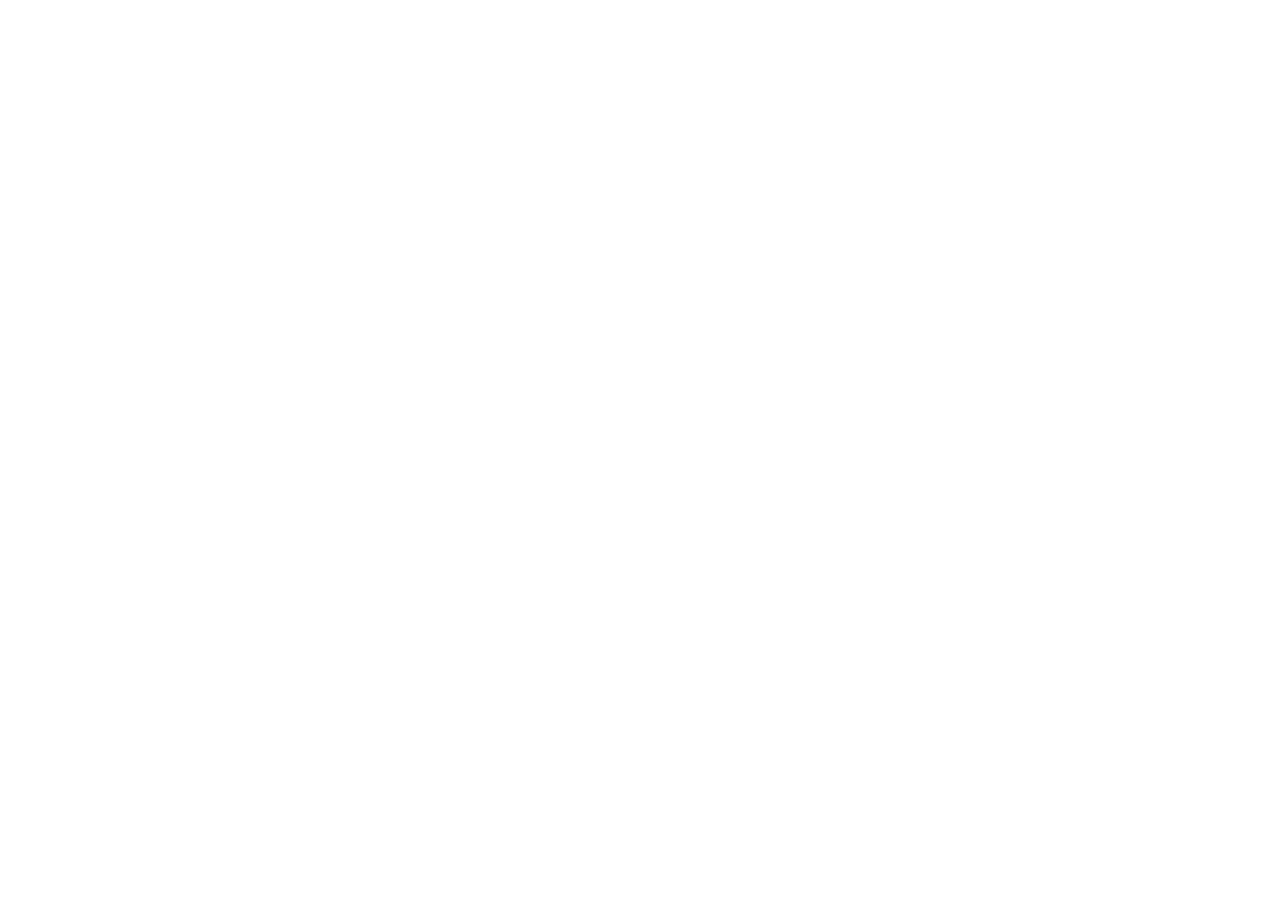
==== index.html @ 7260663b "creazione cartelle e file, stabilito collegamento html - css" ====
<!DOCTYPE html>
<html lang="en">
<head>
    <meta charset="UTF-8">
    <meta http-equiv="X-UA-Compatible" content="IE=edge">
    <meta name="viewport" content="width=device-width, initial-scale=1.0">
    <link rel="stylesheet" href="css/style.css">
    <title>Document</title>
</head>
<body>
    
</body>
</html>
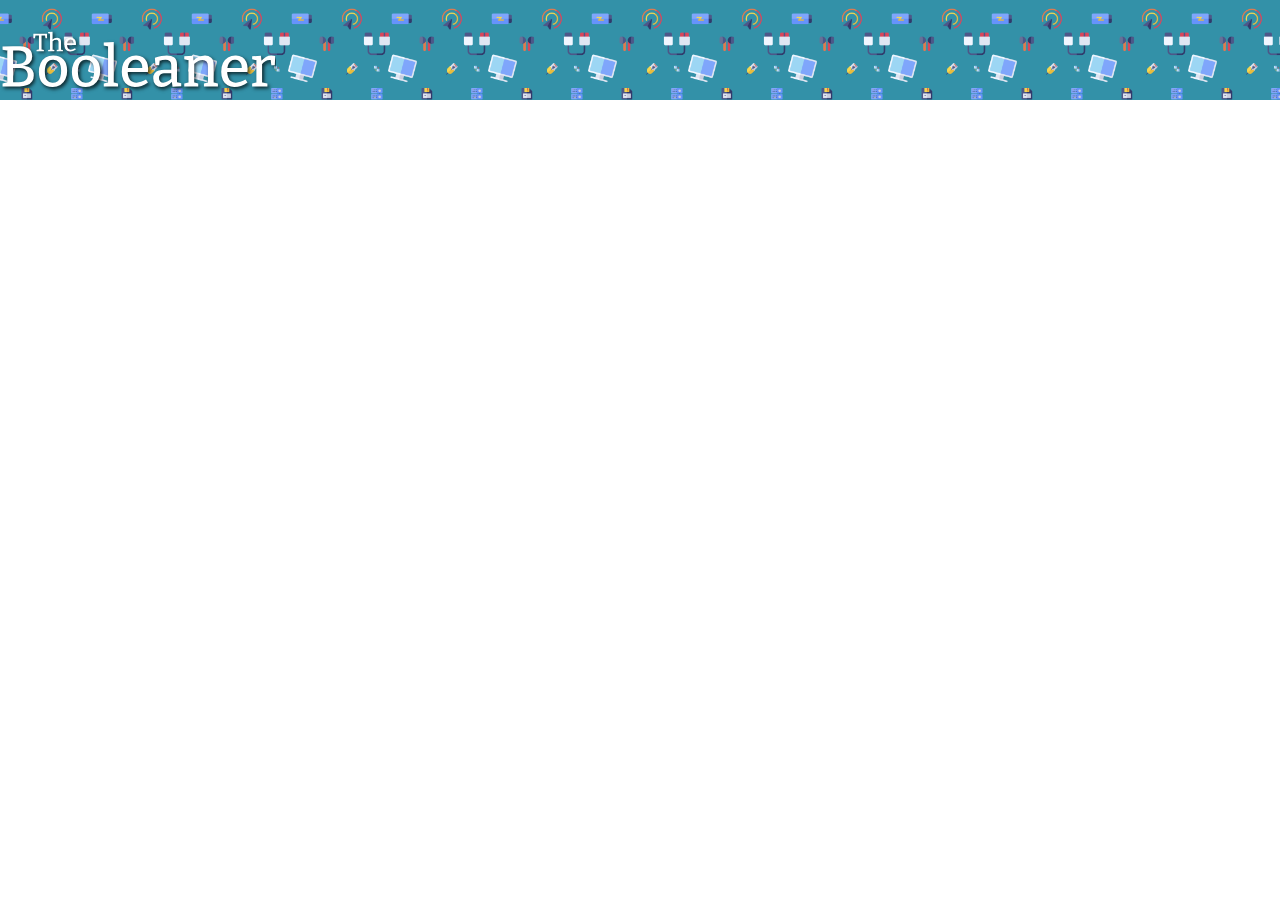
==== commit b41dff95: "completato header" ====
--- a/index.html
+++ b/index.html
@@ -9,5 +9,20 @@
 </head>
 <body>
     
+    <!-- HEADER -->
+    <header>
+        <img src="img/logo.svg" alt="logo">
+    </header>
+    <!-- /HEADER -->
+
+    <!-- MAIN -->
+    <main></main>
+    <!-- /MAIN -->
+
+    <!-- FOOTER -->
+    <footer></footer>
+    <!-- /FOOTER -->
+
+
 </body>
 </html>--- a/css/style.css
+++ b/css/style.css
@@ -0,0 +1,22 @@
+*{
+   box-sizing: border-box;
+   margin: 0;
+   padding: 0;
+}
+
+header {
+    background-image: url(../img/pattern.png);
+    background-size: contain;
+    background-position: top;
+    background-color: rgb(51, 145, 168);
+    width: 100%;
+    height: 100px;
+    position: relative;
+}
+
+header img{
+    max-height: 70%;    
+    position: absolute;
+    bottom: 0;
+}
+
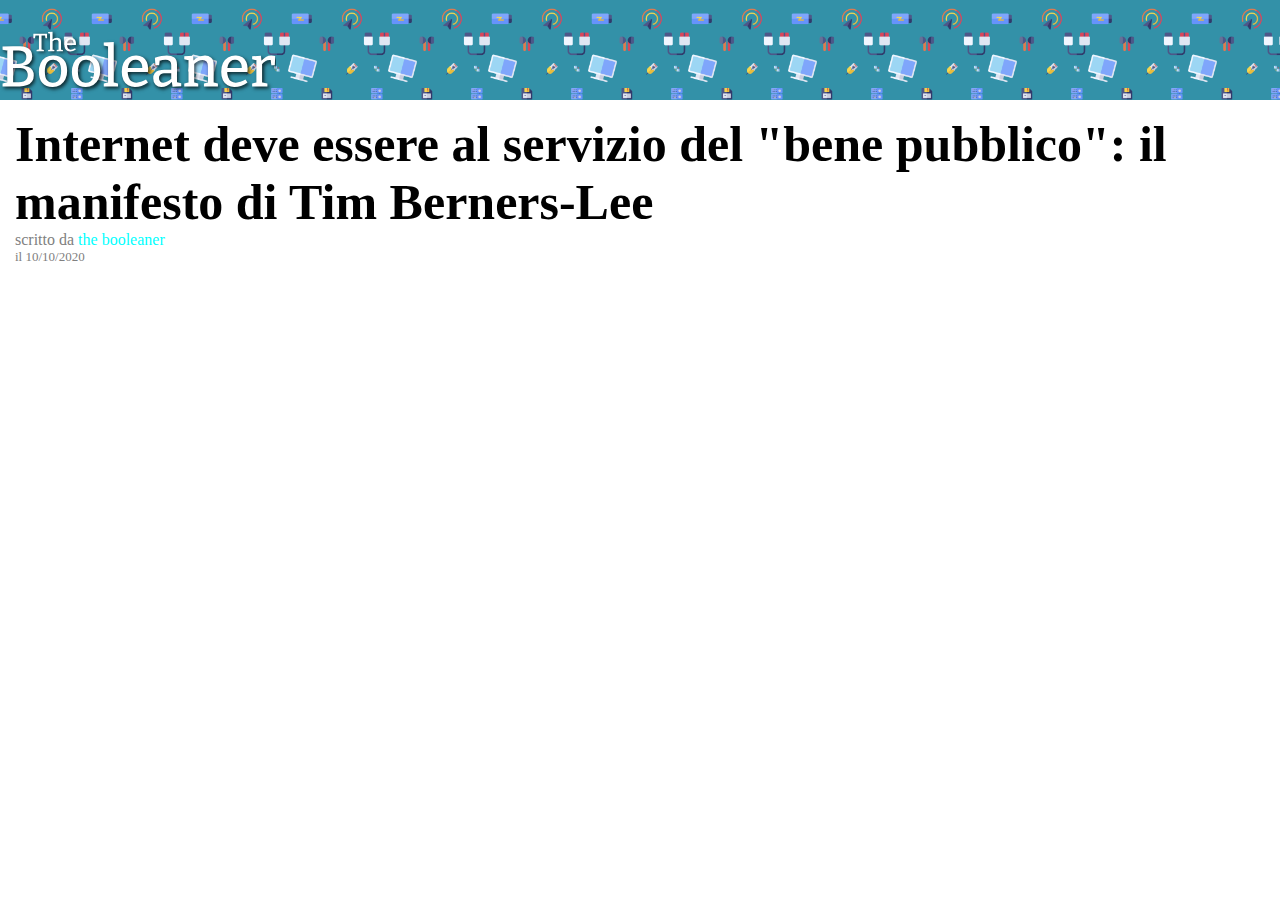
==== commit b86bbb28: "completata la prima sezione del main, 'titolo'" ====
--- a/index.html
+++ b/index.html
@@ -16,7 +16,43 @@
     <!-- /HEADER -->
 
     <!-- MAIN -->
-    <main></main>
+    <main>
+
+        <!-- TITOLO -->
+        <section class="sezione_1">
+            <h1>Internet deve essere al servizio del "bene pubblico": il manifesto di Tim Berners-Lee</h1>
+
+            <div class="scritta_grigia">
+                scritto da <span class="scritta_azzurra"> the booleaner</span>
+            </div>
+
+            <div class="scritta_minuscola scritta_grigia">
+                il 10/10/2020
+            </div>
+        </section>
+        <!-- /TITOLO -->
+
+        <!-- FOTO -->
+        <section></section>
+        <!-- /FOTO -->
+
+        <!-- PARAGRAFO 1 -->
+        <section></section>
+        <!-- /PARAGRAFO 1 -->
+
+        <!-- ELENCO -->
+        <section></section>
+        <!-- /ELENCO -->
+
+        <!-- TABELLA -->
+        <section></section>
+        <!-- /TABELLA -->
+
+        <!-- PARAGRAFO 2 -->
+        <section></section>
+        <!-- /PARAGRAFO 2 -->
+
+    </main>
     <!-- /MAIN -->
 
     <!-- FOOTER -->
--- a/css/style.css
+++ b/css/style.css
@@ -20,3 +20,22 @@
     bottom: 0;
 }
 
+.scritta_minuscola{
+    font-size: small;
+}
+
+.scritta_grigia{
+    color: grey;
+}
+
+.scritta_azzurra{
+    color: aqua;
+}
+
+.sezione_1{
+    padding: 15px;
+}
+
+.sezione_1 h1{
+    font-size: 50px;
+}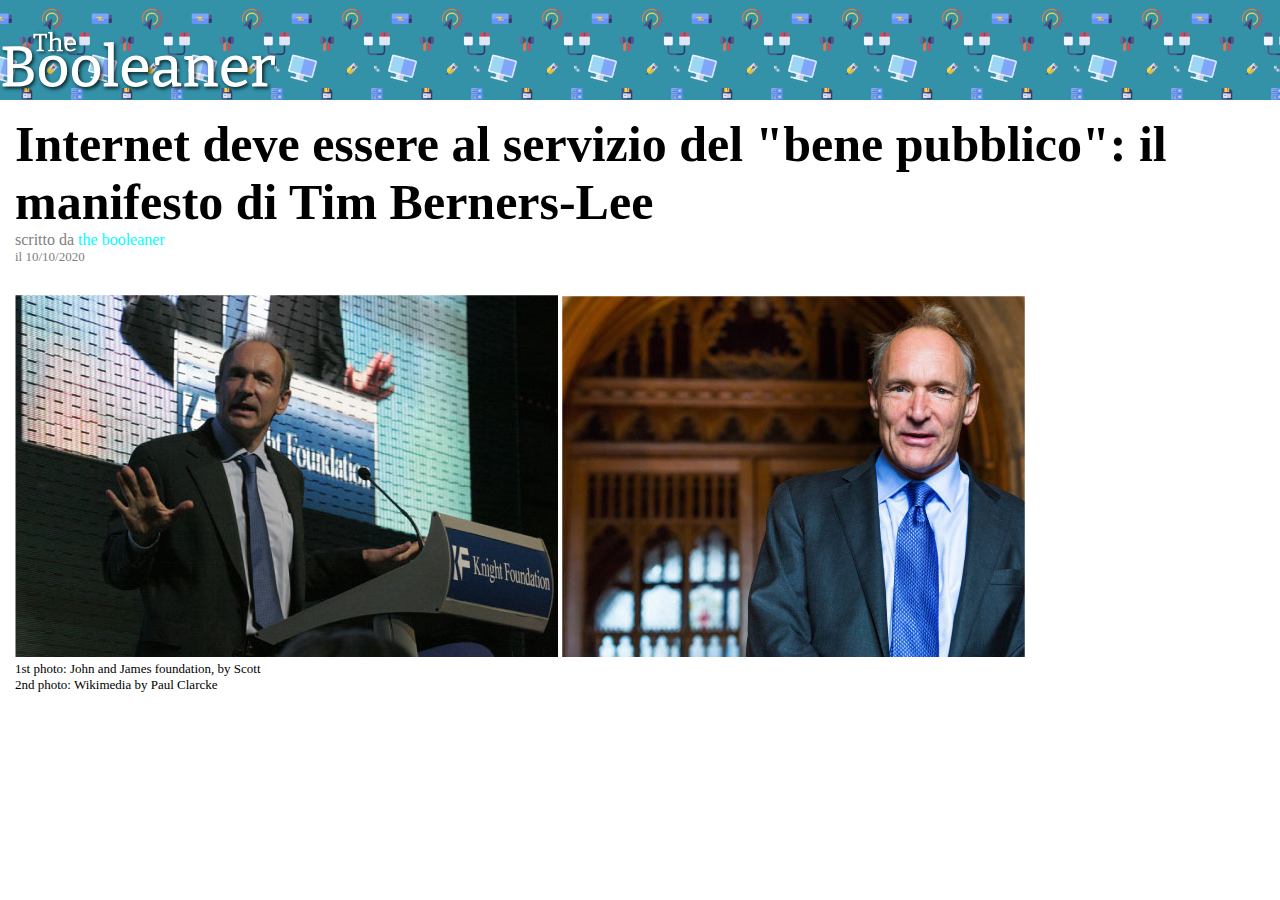
==== commit db68be75: "completata sezioen 2, 'foto' e aggiunti commenti al css" ====
--- a/index.html
+++ b/index.html
@@ -33,7 +33,19 @@
         <!-- /TITOLO -->
 
         <!-- FOTO -->
-        <section></section>
+        <section class="sezione_2">
+            <img src="img/tim-1.jpg" alt="foto tim 1">
+
+            <img src="img/tim-2.jpg" alt="foto tim 2">
+
+            <div class="scritta_minuscola">
+                1st photo: John and James foundation, by Scott
+            </div>
+
+            <div class="scritta_minuscola">
+                2nd photo: Wikimedia by Paul Clarcke
+            </div>
+        </section>
         <!-- /FOTO -->
 
         <!-- PARAGRAFO 1 -->
--- a/css/style.css
+++ b/css/style.css
@@ -4,6 +4,7 @@
    padding: 0;
 }
 
+/* HEADER */
 header {
     background-image: url(../img/pattern.png);
     background-size: contain;
@@ -19,7 +20,12 @@
     position: absolute;
     bottom: 0;
 }
+/* /HEADER */
 
+
+
+
+/* STRUMENTI PER LA SCRITTURA */
 .scritta_minuscola{
     font-size: small;
 }
@@ -32,10 +38,19 @@
     color: aqua;
 }
 
-.sezione_1{
+/* INIZIO MAIN */
+main section{
     padding: 15px;
 }
 
+
+/* SEZIONE 1 */
 .sezione_1 h1{
     font-size: 50px;
-}+}
+/* /SEZIONE 1 */
+
+
+/* SEZIONE 2 */
+/* /SEZIONE 2 */
+
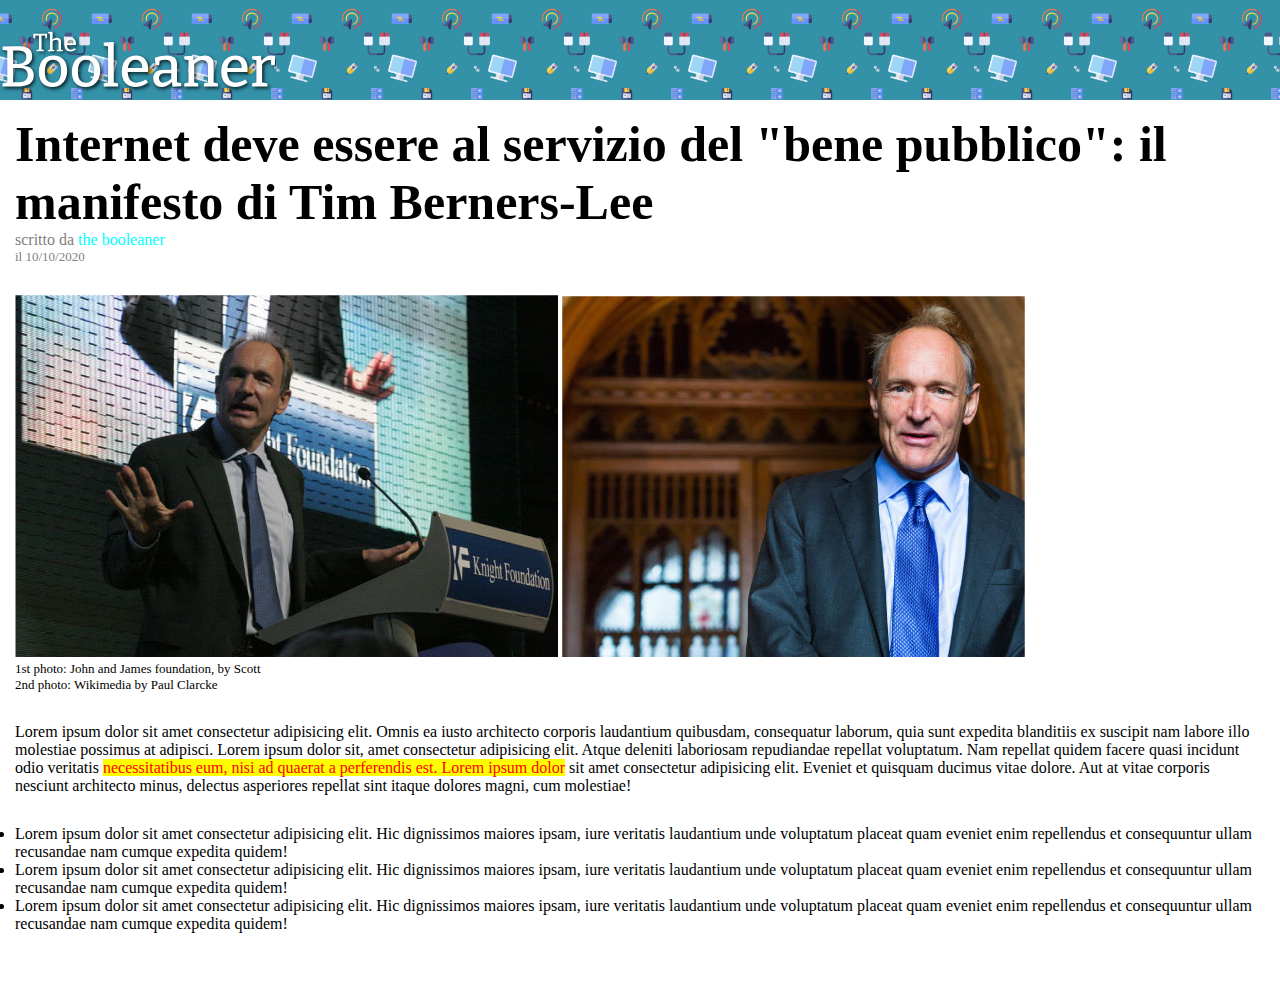
==== commit 4db169fd: "completato paragrafo 1 ed elenco" ====
--- a/index.html
+++ b/index.html
@@ -49,11 +49,27 @@
         <!-- /FOTO -->
 
         <!-- PARAGRAFO 1 -->
-        <section></section>
+        <section class="sezione_3">
+            <p>
+                Lorem ipsum dolor sit amet consectetur adipisicing elit. Omnis ea iusto architecto corporis laudantium quibusdam, consequatur laborum, quia sunt expedita blanditiis ex suscipit nam labore illo molestiae possimus at adipisci. Lorem ipsum dolor sit, amet consectetur adipisicing elit. Atque deleniti laboriosam repudiandae repellat voluptatum. Nam repellat quidem facere quasi incidunt odio veritatis <span class="evidenziatore"> necessitatibus eum, nisi ad quaerat a perferendis est. Lorem ipsum dolor</span> sit amet consectetur adipisicing elit. Eveniet et quisquam ducimus vitae dolore. Aut at vitae corporis nesciunt architecto minus, delectus asperiores repellat sint itaque dolores magni, cum molestiae!
+            </p>
+        </section>
         <!-- /PARAGRAFO 1 -->
 
         <!-- ELENCO -->
-        <section></section>
+        <section class="sezione_4">
+            
+            <div>
+                <ul>
+                    <li>Lorem ipsum dolor sit amet consectetur adipisicing elit. Hic dignissimos maiores ipsam, iure veritatis laudantium unde voluptatum placeat quam eveniet enim repellendus et consequuntur ullam recusandae nam cumque expedita quidem!</li>
+
+                    <li>Lorem ipsum dolor sit amet consectetur adipisicing elit. Hic dignissimos maiores ipsam, iure veritatis laudantium unde voluptatum placeat quam eveniet enim repellendus et consequuntur ullam recusandae nam cumque expedita quidem!</li>
+
+                    <li>Lorem ipsum dolor sit amet consectetur adipisicing elit. Hic dignissimos maiores ipsam, iure veritatis laudantium unde voluptatum placeat quam eveniet enim repellendus et consequuntur ullam recusandae nam cumque expedita quidem!</li>
+                </ul>
+            </div>
+
+        </section>
         <!-- /ELENCO -->
 
         <!-- TABELLA -->
--- a/css/style.css
+++ b/css/style.css
@@ -38,19 +38,21 @@
     color: aqua;
 }
 
+.evidenziatore{
+    background-color: yellow;
+    color: red;
+}
+
+
 /* INIZIO MAIN */
 main section{
     padding: 15px;
 }
 
 
-/* SEZIONE 1 */
+/* SEZIONE TITOLO*/
 .sezione_1 h1{
     font-size: 50px;
 }
-/* /SEZIONE 1 */
+/* /SEZIONE */
 
-
-/* SEZIONE 2 */
-/* /SEZIONE 2 */
-
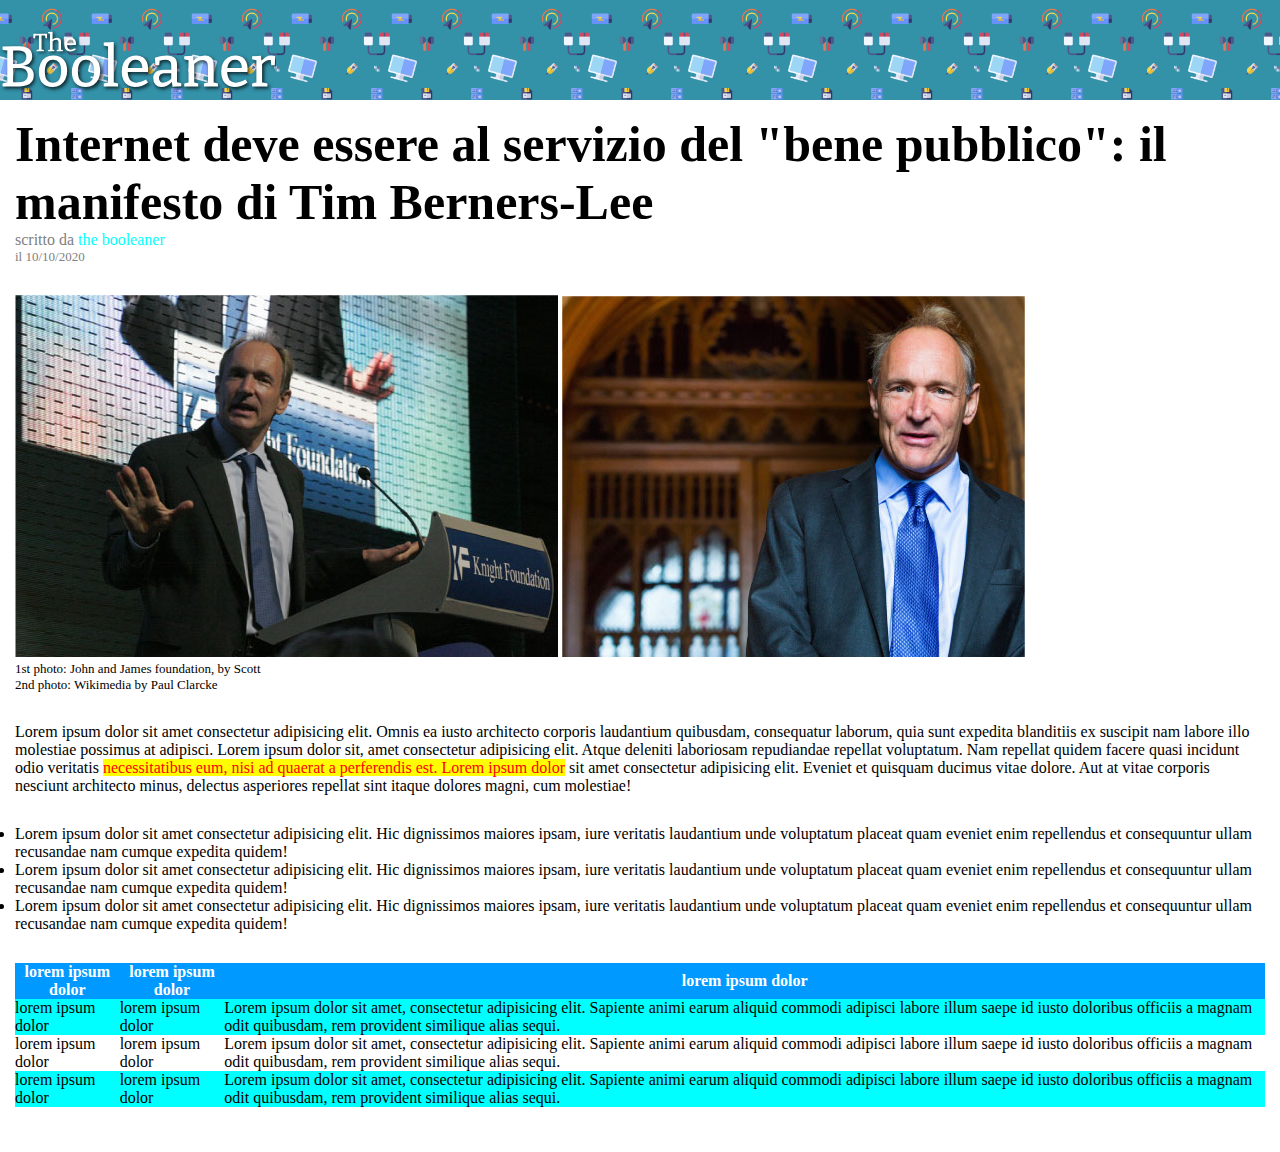
==== commit a80edd49: "aggiunta tabella" ====
--- a/index.html
+++ b/index.html
@@ -73,7 +73,41 @@
         <!-- /ELENCO -->
 
         <!-- TABELLA -->
-        <section></section>
+        <section class="sezione_5">
+
+            <table cellspacing="0">
+
+                <thead>
+                    <tr>
+                        <th>lorem ipsum dolor</th>
+                        <th>lorem ipsum dolor</th>
+                        <th>lorem ipsum dolor</th>
+                    </tr>
+                </thead>
+
+                <tbody>
+                    <tr>
+                        <td>lorem ipsum dolor</td>
+                        <td>lorem ipsum dolor</td>
+                        <td> Lorem ipsum dolor sit amet, consectetur adipisicing elit. Sapiente animi earum aliquid commodi adipisci labore illum saepe id iusto doloribus officiis a magnam odit quibusdam, rem provident similique alias sequi.</td>
+                    </tr>
+
+                    <tr>
+                        <td>lorem ipsum dolor</td>
+                        <td>lorem ipsum dolor</td>
+                        <td> Lorem ipsum dolor sit amet, consectetur adipisicing elit. Sapiente animi earum aliquid commodi adipisci labore illum saepe id iusto doloribus officiis a magnam odit quibusdam, rem provident similique alias sequi.</td>
+                    </tr>
+
+                    <tr>
+                        <td>lorem ipsum dolor</td>
+                        <td>lorem ipsum dolor</td>
+                        <td> Lorem ipsum dolor sit amet, consectetur adipisicing elit. Sapiente animi earum aliquid commodi adipisci labore illum saepe id iusto doloribus officiis a magnam odit quibusdam, rem provident similique alias sequi.</td>
+                    </tr>
+                </tbody>
+
+            </table>
+
+        </section>
         <!-- /TABELLA -->
 
         <!-- PARAGRAFO 2 -->
--- a/css/style.css
+++ b/css/style.css
@@ -56,3 +56,18 @@
 }
 /* /SEZIONE */
 
+
+/* SEZIONE TABELLA */
+.sezione_5 table{
+    width: 100%;
+}
+
+.sezione_5 table th{
+    color: white;
+    background-color: rgb(0, 153, 255);
+}
+
+.sezione_5 table tbody tr:first-child , .sezione_5 table tbody tr:last-child{
+    background-color: aqua;
+}
+
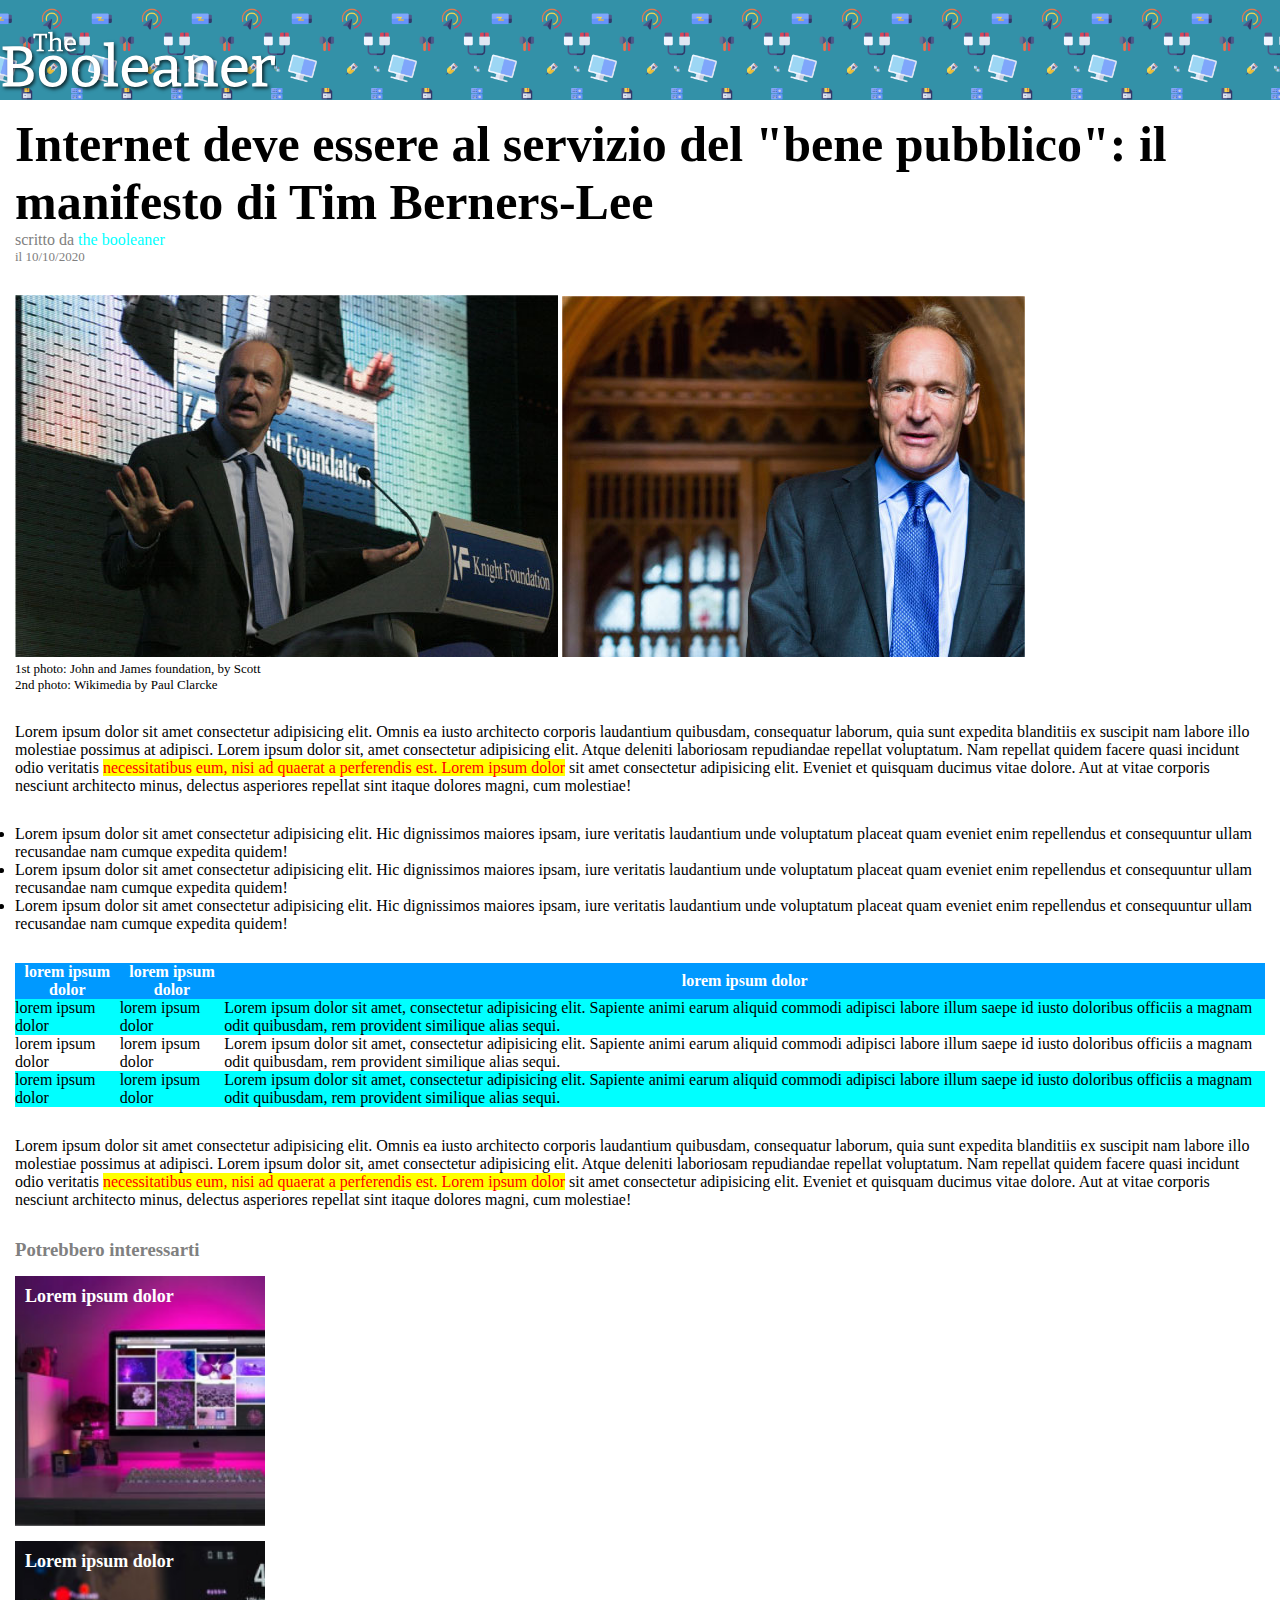
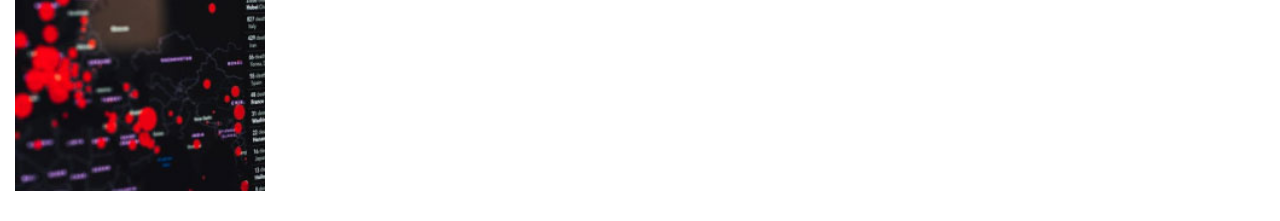
==== commit 94c47469: "aggiunta footer e termine esercizio" ====
--- a/index.html
+++ b/index.html
@@ -111,14 +111,28 @@
         <!-- /TABELLA -->
 
         <!-- PARAGRAFO 2 -->
-        <section></section>
+        <section class="sezione_6">
+            <p>
+                Lorem ipsum dolor sit amet consectetur adipisicing elit. Omnis ea iusto architecto corporis laudantium quibusdam, consequatur laborum, quia sunt expedita blanditiis ex suscipit nam labore illo molestiae possimus at adipisci. Lorem ipsum dolor sit, amet consectetur adipisicing elit. Atque deleniti laboriosam repudiandae repellat voluptatum. Nam repellat quidem facere quasi incidunt odio veritatis <span class="evidenziatore"> necessitatibus eum, nisi ad quaerat a perferendis est. Lorem ipsum dolor</span> sit amet consectetur adipisicing elit. Eveniet et quisquam ducimus vitae dolore. Aut at vitae corporis nesciunt architecto minus, delectus asperiores repellat sint itaque dolores magni, cum molestiae!
+            </p>
+        </section>
         <!-- /PARAGRAFO 2 -->
 
     </main>
     <!-- /MAIN -->
 
     <!-- FOOTER -->
-    <footer></footer>
+    <footer>
+        <h3 class="scritta_grigia">Potrebbero interessarti</h3>
+
+        <div id="monitor">
+            Lorem ipsum dolor
+        </div>
+
+        <div id="graph">
+           Lorem ipsum dolor 
+        </div>
+    </footer>
     <!-- /FOOTER -->
 
 
--- a/css/style.css
+++ b/css/style.css
@@ -70,4 +70,33 @@
 .sezione_5 table tbody tr:first-child , .sezione_5 table tbody tr:last-child{
     background-color: aqua;
 }
+/* /SEZIONE */
+/* FINE MAIN */
 
+
+/* INIZIO FOOTER */
+footer{
+    padding: 15px;
+}
+
+footer div{
+    width: 250px;
+    height: 250px;
+    color: white;
+    margin-top: 15px;
+    margin-bottom: 15px;
+    padding: 10px;
+    font-size: large;
+    font-weight: bolder;
+}
+
+#monitor{
+    background-image: url(../img/monitor.jpg);
+    background-size: cover;
+}
+
+#graph{
+    background-image: url(../img/graph.jpg);
+    background-size: cover;
+}
+/* FINE FOOTER */